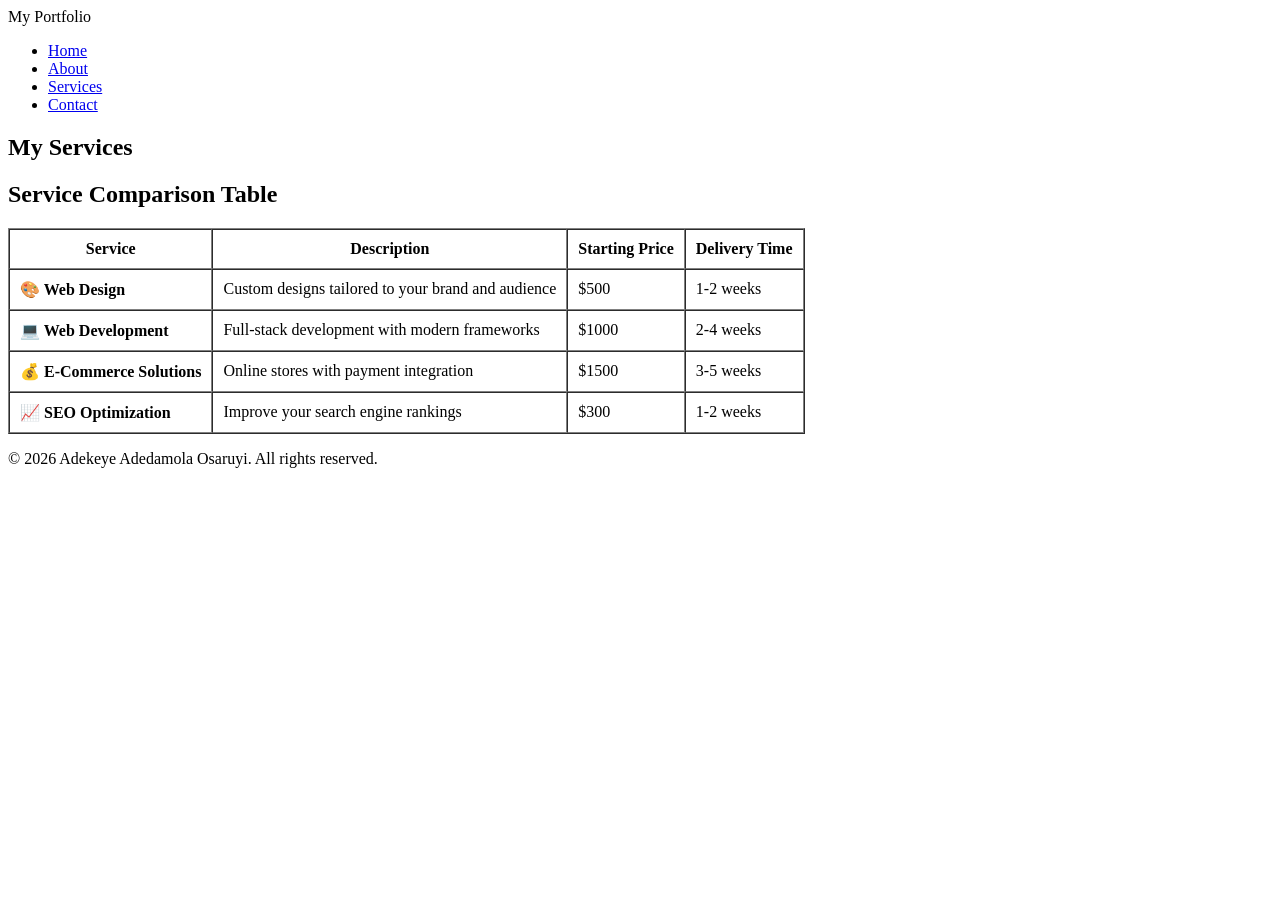
==== services.html @ 44967985 "Add files via upload" ====
<!DOCTYPE html>
<html lang="en">
<head>
    <meta charset="UTF-8">
    <meta name="viewport" content="width=device-width, initial-scale=1.0">
    <title>My Portfolio - Services</title>
    <link rel="stylesheet" href="css/style.css">
</head>
<body>

    <nav>
        <div class="logo">My Portfolio</div>
        <ul>
            <li><a href="index.html">Home</a></li>
            <li><a href="about.html">About</a></li>
            <li><a href="services.html">Services</a></li>
            <li><a href="contact.html">Contact</a></li>
        </ul>
    </nav>

    <section class="services-page">
        <div class="container">
            <h1>My Services</h1>
            
            <h2>Service Comparison Table</h2>
            <table border="1" cellpadding="10" cellspacing="0">
                <thead>
                    <tr>
                        <th>Service</th>
                        <th>Description</th>
                        <th>Starting Price</th>
                        <th>Delivery Time</th>
                    </tr>
                </thead>
                <tbody>
                    <tr>
                        <td><strong> 🎨 Web Design</strong></td>
                        <td>Custom designs tailored to your brand and audience</td>
                        <td>$500</td>
                        <td>1-2 weeks</td>
                    </tr>
                    <tr>
                        <td><strong> 💻 Web Development</strong></td>
                        <td>Full-stack development with modern frameworks</td>
                        <td>$1000</td>
                        <td>2-4 weeks</td>
                    </tr>
                    <tr>
                        <td><strong> 💰 E-Commerce Solutions</strong></td>
                        <td>Online stores with payment integration</td>
                        <td>$1500</td>
                        <td>3-5 weeks</td>
                    </tr>
                    <tr>
                        <td><strong> 📈 SEO Optimization</strong></td>
                        <td>Improve your search engine rankings</td>
                        <td>$300</td>
                        <td>1-2 weeks</td>
                    </tr>
                </tbody>
            </table>

        </div>
    </section>

    <footer>
        <p>&copy; 2026 Adekeye Adedamola Osaruyi. All rights reserved.</p>
    </footer>

    <script src="js/script.js"></script>
</body>
</html>
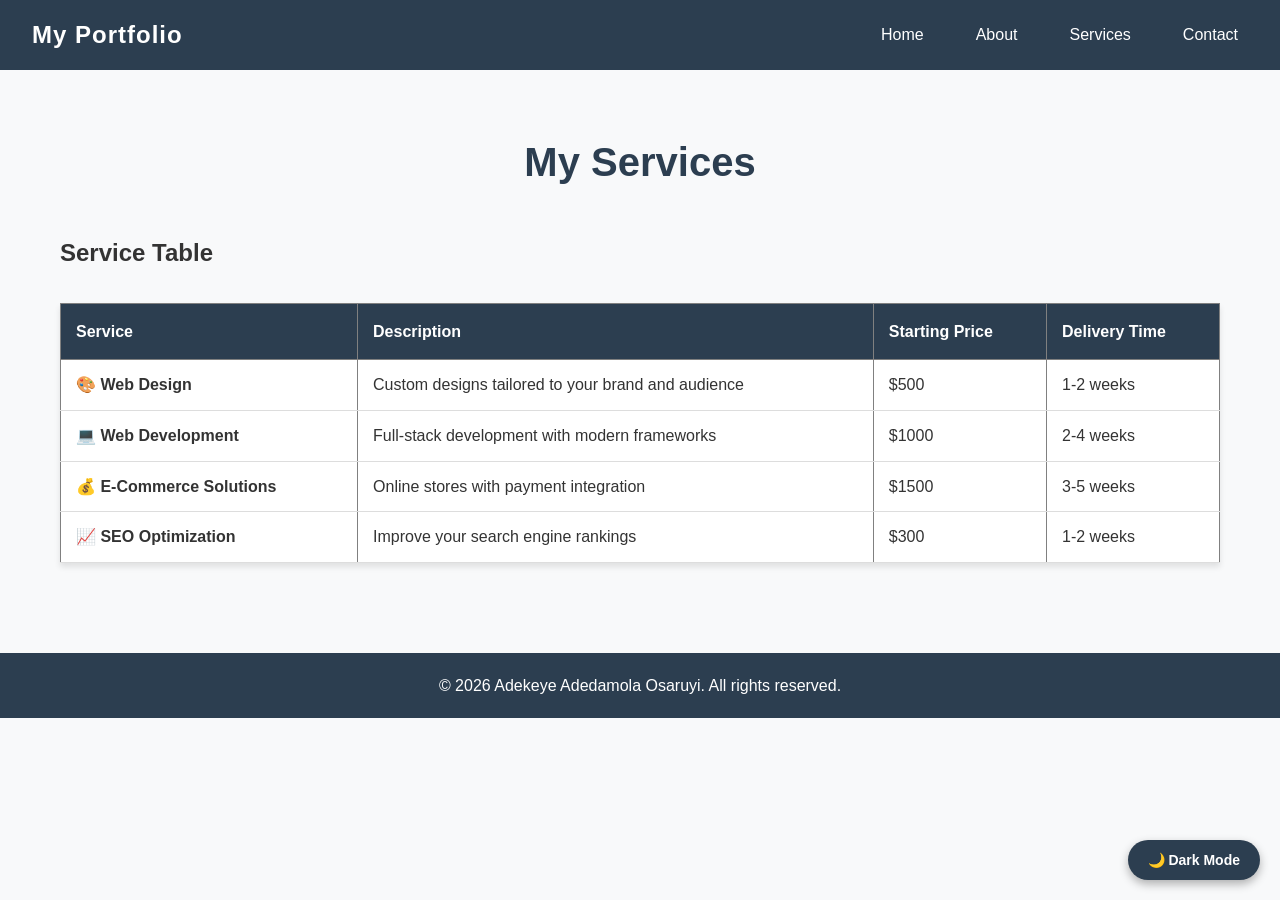
==== commit 8fdda50a: "Update services.html" ====
--- a/services.html
+++ b/services.html
@@ -22,7 +22,7 @@
         <div class="container">
             <h1>My Services</h1>
             
-            <h2>Service Comparison Table</h2>
+            <h2>Service Table</h2>
             <table border="1" cellpadding="10" cellspacing="0">
                 <thead>
                     <tr>
@@ -69,4 +69,4 @@
 
     <script src="js/script.js"></script>
 </body>
-</html>+</html>
--- a/css/style.css
+++ b/css/style.css
@@ -0,0 +1,424 @@
+
+* {
+    margin: 0;
+    padding: 0;
+    box-sizing: border-box;
+}
+
+body {
+    font-family: 'Segoe UI', Tahoma, Geneva, Verdana, sans-serif;
+    line-height: 1.6;
+    color: #333;
+    background-color: #f8f9fa;
+}
+
+.container {
+    max-width: 1200px;
+    margin: 0 auto;
+    padding: 0 20px;
+}
+
+
+nav {
+    background: #2c3e50;
+    padding: 1rem 2rem;
+    display: flex;
+    justify-content: space-between;
+    align-items: center;
+    flex-wrap: wrap;
+}
+
+nav .logo {
+    color: white;
+    font-size: 1.5rem;
+    font-weight: bold;
+    letter-spacing: 1px;
+}
+
+nav ul {
+    list-style: none;
+    display: flex;
+    gap: 2rem;
+}
+
+nav ul li a {
+    color: white;
+    text-decoration: none;
+    font-weight: 500;
+    transition: color 0.3s;
+    padding: 5px 10px;
+    border-radius: 5px;
+}
+
+nav ul li a:hover {
+    color: #3498db;
+    background: rgba(255, 255, 255, 0.1);
+}
+
+
+.hero {
+    background: linear-gradient(135deg, #667eea 0%, #764ba2 100%);
+    color: white;
+    padding: 80px 20px;
+    text-align: center;
+}
+
+.hero-content h1 {
+    font-size: 3rem;
+    margin-bottom: 20px;
+}
+
+.hero-content p {
+    font-size: 1.2rem;
+    margin-bottom: 30px;
+    max-width: 600px;
+    margin-left: auto;
+    margin-right: auto;
+}
+
+.btn {
+    display: inline-block;
+    background: white;
+    color: #333;
+    padding: 12px 30px;
+    border-radius: 30px;
+    text-decoration: none;
+    font-weight: bold;
+    transition: transform 0.3s;
+}
+
+.btn:hover {
+    transform: scale(1.05);
+    background: #f0f0f0;
+}
+
+
+.features {
+    padding: 60px 0;
+    background: white;
+}
+
+.features h2 {
+    text-align: center;
+    font-size: 2.5rem;
+    margin-bottom: 40px;
+    color: #2c3e50;
+}
+
+.feature-grid {
+    display: grid;
+    grid-template-columns: repeat(auto-fit, minmax(250px, 1fr));
+    gap: 30px;
+}
+
+.feature-card {
+    background: #f8f9fa;
+    padding: 30px;
+    border-radius: 10px;
+    text-align: center;
+    box-shadow: 0 4px 6px rgba(0, 0, 0, 0.1);
+    transition: transform 0.3s;
+}
+
+.feature-card:hover {
+    transform: translateY(-5px);
+    box-shadow: 0 8px 15px rgba(0, 0, 0, 0.15);
+}
+
+.feature-card h3 {
+    color: #2c3e50;
+    margin-bottom: 15px;
+}
+
+
+.about-page {
+    padding: 60px 0;
+    background: white;
+}
+
+.about-page h1 {
+    text-align: center;
+    font-size: 2.5rem;
+    color: #2c3e50;
+    margin-bottom: 30px;
+}
+
+.about-content {
+    max-width: 800px;
+    margin: 0 auto 40px;
+}
+
+.about-text p {
+    font-size: 1.1rem;
+    margin-bottom: 15px;
+}
+
+
+table {
+    width: 100%;
+    border-collapse: collapse;
+    margin: 30px 0;
+    background: white;
+    box-shadow: 0 4px 6px rgba(0, 0, 0, 0.1);
+}
+
+th {
+    background: #2c3e50;
+    color: white;
+    padding: 15px;
+    text-align: left;
+}
+
+td {
+    padding: 12px 15px;
+    border-bottom: 1px solid #ddd;
+}
+
+tr:hover {
+    background: #f1f3f5;
+}
+
+
+.services-page {
+    padding: 60px 0;
+    background: #f8f9fa;
+}
+
+.services-page h1 {
+    text-align: center;
+    font-size: 2.5rem;
+    color: #2c3e50;
+    margin-bottom: 40px;
+}
+
+.services-grid {
+    display: grid;
+    grid-template-columns: repeat(auto-fit, minmax(280px, 1fr));
+    gap: 30px;
+}
+
+.service-item {
+    background: white;
+    padding: 30px;
+    border-radius: 10px;
+    box-shadow: 0 4px 6px rgba(0, 0, 0, 0.1);
+    transition: transform 0.3s;
+}
+
+.service-item:hover {
+    transform: translateY(-5px);
+}
+
+.service-item h3 {
+    color: #2c3e50;
+    margin-bottom: 10px;
+}
+
+.service-item .price {
+    color: #3498db;
+    font-weight: bold;
+    font-size: 1.2rem;
+    margin-top: 15px;
+}
+
+
+.contact-page {
+    padding: 60px 0;
+    background: white;
+}
+
+.contact-page h1 {
+    text-align: center;
+    font-size: 2.5rem;
+    color: #2c3e50;
+    margin-bottom: 10px;
+}
+
+.contact-page p {
+    text-align: center;
+    margin-bottom: 40px;
+    color: #666;
+}
+
+form {
+    max-width: 600px;
+    margin: 0 auto;
+    background: #f8f9fa;
+    padding: 40px;
+    border-radius: 10px;
+    box-shadow: 0 4px 6px rgba(0, 0, 0, 0.1);
+}
+
+.form-group {
+    margin-bottom: 20px;
+}
+
+.form-group label {
+    display: block;
+    font-weight: bold;
+    margin-bottom: 5px;
+    color: #2c3e50;
+}
+
+.form-group input,
+.form-group select,
+.form-group textarea {
+    width: 100%;
+    padding: 12px;
+    border: 2px solid #ddd;
+    border-radius: 5px;
+    font-size: 1rem;
+    transition: border-color 0.3s;
+}
+
+.form-group input:focus,
+.form-group select:focus,
+.form-group textarea:focus {
+    border-color: #3498db;
+    outline: none;
+}
+
+.form-group textarea {
+    resize: vertical;
+}
+
+.btn-submit {
+    background: #2c3e50;
+    color: white;
+    padding: 14px 30px;
+    border: none;
+    border-radius: 5px;
+    font-size: 1.1rem;
+    font-weight: bold;
+    cursor: pointer;
+    width: 100%;
+    transition: background 0.3s;
+}
+
+.btn-submit:hover {
+    background: #3498db;
+}
+
+
+footer {
+    background: #2c3e50;
+    color: white;
+    text-align: center;
+    padding: 20px;
+    margin-top: 0;
+}
+ 
+
+@media (max-width: 768px) {
+    nav {
+        flex-direction: column;
+        text-align: center;
+    }
+
+    nav ul {
+        flex-direction: column;
+        gap: 0.5rem;
+        width: 100%;
+        margin-top: 10px;
+    }
+
+    nav ul li a {
+        display: block;
+        padding: 8px;
+    }
+
+    .hero-content h1 {
+        font-size: 2rem;
+    }
+
+    .hero-content p {
+        font-size: 1rem;
+    }
+
+    .feature-grid {
+        grid-template-columns: 1fr;
+    }
+
+    .services-grid {
+        grid-template-columns: 1fr;
+    }
+
+    form {
+        padding: 20px;
+    }
+}
+
+@media (max-width: 480px) {
+    .container {
+        padding: 0 10px;
+    }
+
+    .hero {
+        padding: 50px 10px;
+    }
+
+    .hero-content h1 {
+        font-size: 1.5rem;
+    }
+
+    .features h2 {
+        font-size: 1.8rem;
+    }
+
+    .about-page h1 {
+        font-size: 1.8rem;
+    }
+
+    table {
+        font-size: 0.9rem;
+    }
+
+    th,
+    td {
+        padding: 8px 10px;
+    }
+
+    .contact-page h1 {
+        font-size: 1.8rem;
+    }
+
+    .btn-submit {
+        font-size: 1rem;
+        padding: 12px;
+    }
+
+    .service-item {
+        padding: 20px;
+    }
+}
+
+
+.dark-mode {
+    background: #1a1a2e;
+    color: #e0e0e0;
+}
+
+.dark-mode .feature-card,
+.dark-mode .service-item,
+.dark-mode form {
+    background: #16213e;
+    color: #e0e0e0;
+}
+
+.dark-mode table {
+    background: #16213e;
+    color: #e0e0e0;
+}
+
+.dark-mode tr:hover {
+    background: #1a1a2e;
+}
+
+.dark-mode .btn {
+    background: #3498db;
+    color: white;
+}
+
+.dark-mode .btn:hover {
+    background: #2980b9;
+}
